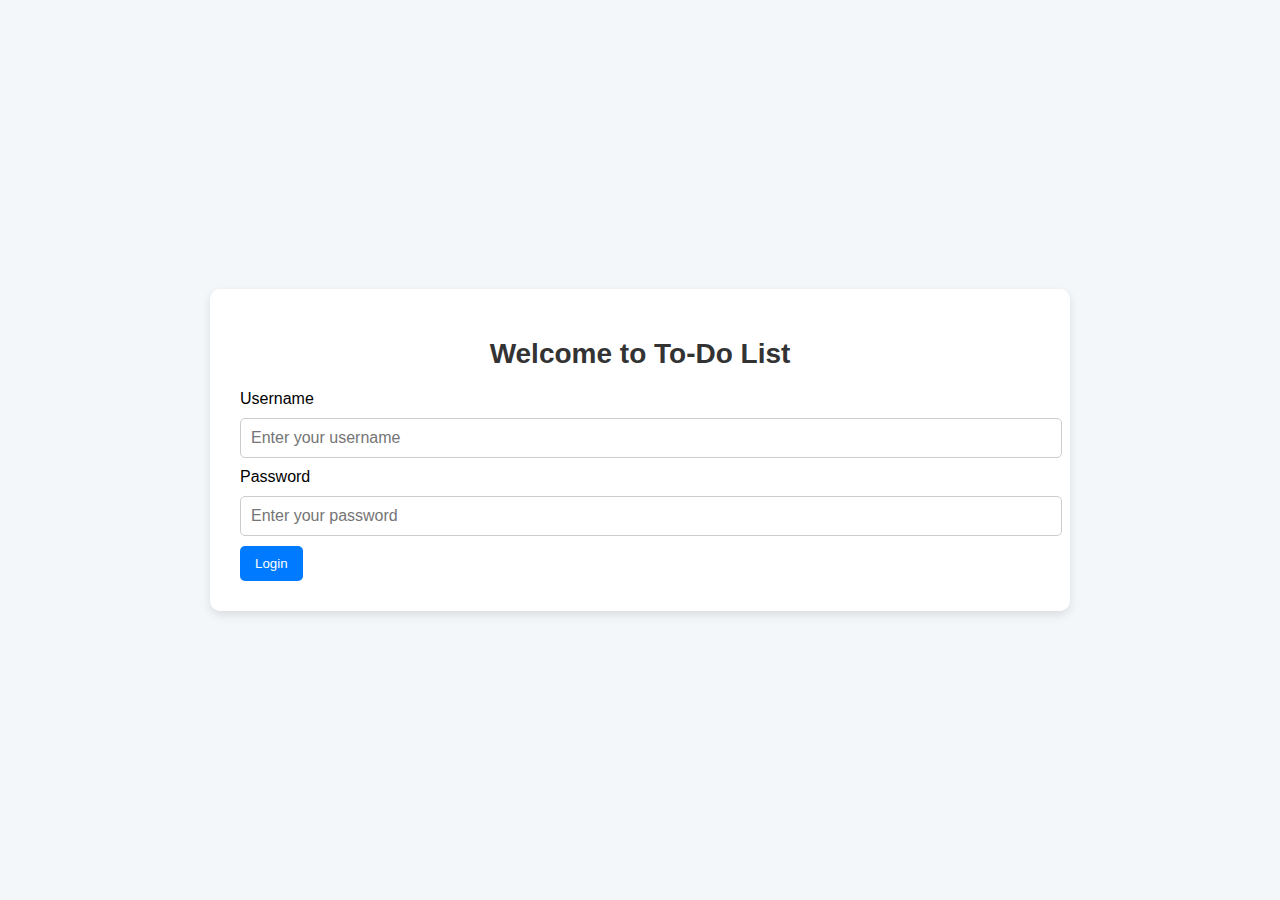
==== frontend/src/html/index.html @ 1c93fb94 "frontend update" ====
<!DOCTYPE html>
<html lang="en">
<head>
    <meta charset="UTF-8">
    <meta name="viewport" content="width=device-width, initial-scale=1.0">
    <title>To-Do List - Login</title>
    <link rel="stylesheet" href="../css/styles.css">
</head>
<body>
    <div class="container">
        <h1>Welcome to To-Do List</h1>
        <form id="loginForm">
            <label for="username">Username</label>
            <input type="text" id="username" placeholder="Enter your username" required>
            
            <label for="password">Password</label>
            <input type="password" id="password" placeholder="Enter your password" required>
            
            <button type="submit">Login</button>
        </form>
    </div>
    <script src="../js/app.js"></script>
</body>
</html>
---- frontend/src/css/styles.css ----
/* General Body Styling */
body {
    font-family: 'Arial', sans-serif;
    background-color: #f4f7fa;
    margin: 0;
    padding: 0;
    display: flex;
    justify-content: center;
    align-items: center;
    min-height: 100vh;
}

/* Container Styling */
.container {
    background-color: white;
    padding: 30px;
    border-radius: 10px;
    box-shadow: 0 4px 10px rgba(0, 0, 0, 0.1);
    width: 90%;
    max-width: 800px;
}

/* Title Styling */
h1 {
    font-size: 28px;
    color: #333;
    text-align: center;
    margin-bottom: 20px;
}

/* Task Table Styling */
table {
    width: 100%;
    border-collapse: collapse;
    margin-top: 20px;
    box-shadow: 0 3px 6px rgba(0, 0, 0, 0.1);
    overflow-x: auto;
}

th, td {
    padding: 15px;
    text-align: left;
    border-bottom: 1px solid #ddd;
}

th {
    background-color: #007bff;
    color: white;
    font-size: 16px;
}

td {
    background-color: #fff;
    color: #333;
}

tr:hover td {
    background-color: #f1f1f1;
    transition: background-color 0.3s ease;
}

/* Button Styling */
button {
    padding: 10px 15px;
    border: none;
    background-color: #007bff;
    color: white;
    border-radius: 5px;
    cursor: pointer;
    transition: background-color 0.3s ease;
}

button:hover {
    background-color: #0056b3;
}

/* Create Task Button */
.create-task-btn {
    padding: 10px 15px;
    background-color: #28a745;
    color: white;
    border: none;
    cursor: pointer;
    border-radius: 5px;
    margin-bottom: 20px;
    font-size: 16px;
    transition: background-color 0.3s ease;
}

.create-task-btn:hover {
    background-color: #218838;
}

/* Modal Styling */
.modal {
    display: none; /* Hidden by default */
    position: fixed;
    z-index: 1;
    left: 0;
    padding-top: 10%;
    padding-left: 35%;
    top: 0;
    width: 100%;
    height: 100%;
    background-color: rgba(0, 0, 0, 0.6); /* Black background with opacity */
    display: flex;
    justify-content: center;
    align-items: center;
}

/* Modal Content Styling */
.modal-content {
    background-color: white;
    padding: 30px;
    border-radius: 10px;
    box-shadow: 0 5px 15px rgba(0, 0, 0, 0.3);
    width: 90%;
    max-width: 500px;
    text-align: center;
    animation: slideDown 0.3s ease-out;
}

/* Close Button */
.close {
    color: #888;
    float: right;
    font-size: 28px;
    font-weight: bold;
    cursor: pointer;
}

.close:hover,
.close:focus {
    color: #333;
}

/* Input and Select Styling */
input, textarea, select {
    width: 100%;
    padding: 10px;
    margin: 10px 0;
    border: 1px solid #ccc;
    border-radius: 5px;
    font-size: 16px;
}

textarea {
    resize: vertical;
}

/* Slide Down Animation for Modal */
@keyframes slideDown {
    from {
        transform: translateY(-20%);
        opacity: 0;
    }
    to {
        transform: translateY(0);
        opacity: 1;
    }
}
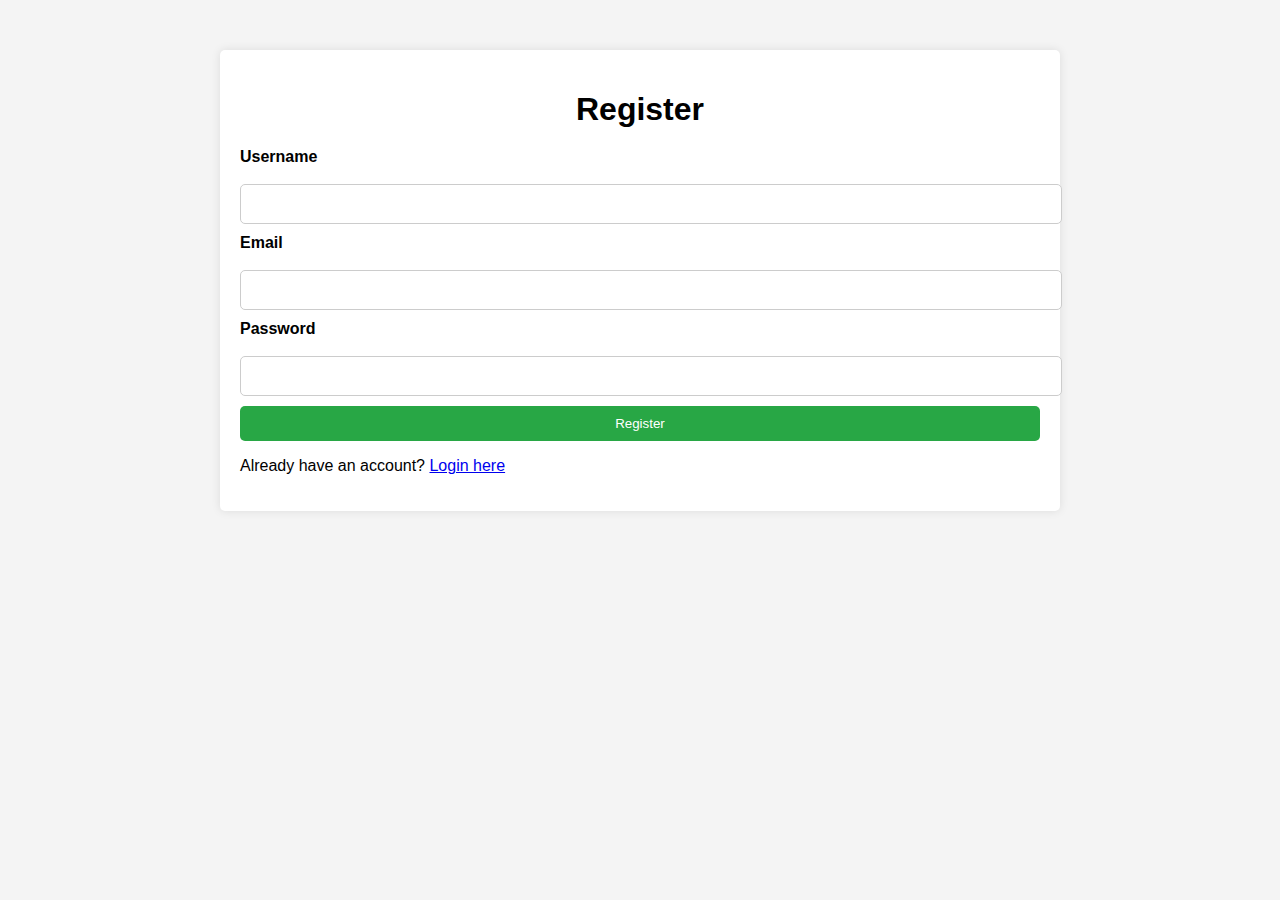
==== commit 2e988459: "Frontend launched with docker" ====
--- a/frontend/src/html/index.html
+++ b/frontend/src/html/index.html
@@ -3,22 +3,30 @@
 <head>
     <meta charset="UTF-8">
     <meta name="viewport" content="width=device-width, initial-scale=1.0">
-    <title>To-Do List - Login</title>
+    <title>Register</title>
     <link rel="stylesheet" href="../css/styles.css">
 </head>
 <body>
     <div class="container">
-        <h1>Welcome to To-Do List</h1>
-        <form id="loginForm">
+        <h1>Register</h1>
+        <form id="registerForm">
             <label for="username">Username</label>
-            <input type="text" id="username" placeholder="Enter your username" required>
-            
+            <input type="text" id="username" name="username" required>
+
+            <label for="email">Email</label>
+            <input type="email" id="email" name="email" required>
+
             <label for="password">Password</label>
-            <input type="password" id="password" placeholder="Enter your password" required>
-            
-            <button type="submit">Login</button>
+            <input type="password" id="password" name="password" required>
+
+            <button type="submit">Register</button>
         </form>
+
+        <div id="message"></div>
+
+        <p>Already have an account? <a href="login.html">Login here</a></p>
     </div>
-    <script src="../js/app.js"></script>
+
+    <script src="../js/auth.js"></script>
 </body>
 </html>
--- a/frontend/src/css/styles.css
+++ b/frontend/src/css/styles.css
@@ -1,46 +1,88 @@
-/* General Body Styling */
 body {
-    font-family: 'Arial', sans-serif;
-    background-color: #f4f7fa;
+    font-family: Arial, sans-serif;
+    background-color: #f4f4f4;
     margin: 0;
     padding: 0;
-    display: flex;
-    justify-content: center;
-    align-items: center;
-    min-height: 100vh;
-}
-
-/* Container Styling */
+}
+
 .container {
-    background-color: white;
-    padding: 30px;
-    border-radius: 10px;
-    box-shadow: 0 4px 10px rgba(0, 0, 0, 0.1);
-    width: 90%;
-    max-width: 800px;
-}
-
-/* Title Styling */
+    max-width: 800px; /* Increased the width of the container */
+    margin: 50px auto;
+    padding: 20px;
+    background-color: #fff;
+    border-radius: 5px;
+    box-shadow: 0 0 10px rgba(0, 0, 0, 0.1);
+}
+
 h1 {
-    font-size: 28px;
-    color: #333;
     text-align: center;
     margin-bottom: 20px;
 }
 
+label {
+    display: block;
+    margin-bottom: 8px;
+    font-weight: bold;
+}
+
+input {
+    width: 100%;
+    padding: 10px;
+    margin-bottom: 20px;
+    border: 1px solid #ccc;
+    border-radius: 5px;
+}
+
+button {
+    width: 100%;
+    padding: 10px;
+    background-color: #28a745;
+    border: none;
+    color: #fff;
+    border-radius: 5px;
+    cursor: pointer;
+}
+
+#openCategoryModalBtn {
+    width: 100%;
+    padding: 10px;
+    background-color: #ff6f00;
+    border: none;
+    color: #fff;
+    border-radius: 5px;
+    cursor: pointer;
+    font-size: 15px;
+}
+
+/* button:hover {
+    background-color: #218838
+} */
+
+#message {
+    text-align: center;
+    margin-top: 10px;
+}
+
+
 /* Task Table Styling */
+.table-container {
+    width: 100%;
+    overflow-x: auto; /* Ensures the table is scrollable if content overflows */
+}
+
 table {
     width: 100%;
     border-collapse: collapse;
     margin-top: 20px;
     box-shadow: 0 3px 6px rgba(0, 0, 0, 0.1);
-    overflow-x: auto;
+    table-layout: fixed; /* Ensures table takes up full width */
 }
 
 th, td {
     padding: 15px;
     text-align: left;
     border-bottom: 1px solid #ddd;
+    word-wrap: break-word; /* Ensures long content wraps within the cell */
 }
 
 th {
@@ -57,21 +99,6 @@
 tr:hover td {
     background-color: #f1f1f1;
     transition: background-color 0.3s ease;
-}
-
-/* Button Styling */
-button {
-    padding: 10px 15px;
-    border: none;
-    background-color: #007bff;
-    color: white;
-    border-radius: 5px;
-    cursor: pointer;
-    transition: background-color 0.3s ease;
-}
-
-button:hover {
-    background-color: #0056b3;
 }
 
 /* Create Task Button */
@@ -147,6 +174,77 @@
 textarea {
     resize: vertical;
 }
+/* Action Buttons */
+.action-btn {
+    padding: 5px 10px;
+    margin-right: 5px;
+    border: none;
+    color: #fff;
+    cursor: pointer;
+    border-radius: 3px;
+    font-size: 12px;
+}
+
+/* Edit Button (Blue) */
+.edit-btn {
+    background-color: #007bff;
+}
+.edit-btn i {
+    margin-right: 5px;
+}
+
+/* Complete Button (Green) */
+.complete-btn {
+    background-color: #28a745;
+}
+.complete-btn i {
+    margin-right: 5px;
+}
+
+/* Delete Button (Red) */
+.delete-btn {
+    background-color: #dc3545;
+}
+.delete-btn i {
+    margin-right: 5px;
+}
+
+.action-btn:hover {
+    opacity: 0.9;
+}
+
+/* Use FontAwesome for Icons */
+.fa {
+    font-size: 14px;
+}
+
+.view-categories-btn {
+    padding: 10px 15px;
+    background-color: #17a2b8;
+    color: white;
+    border: none;
+    cursor: pointer;
+    border-radius: 5px;
+    margin-bottom: 20px;
+    font-size: 16px;
+    transition: background-color 0.3s ease;
+}
+
+.view-categories-btn:hover {
+    background-color: #138496;
+}
+
+#viewCategoriesModal ul {
+    list-style: none;
+    padding: 0;
+}
+
+#viewCategoriesModal ul li {
+    padding: 10px;
+    border-bottom: 1px solid #ddd;
+}
+
+
 
 /* Slide Down Animation for Modal */
 @keyframes slideDown {
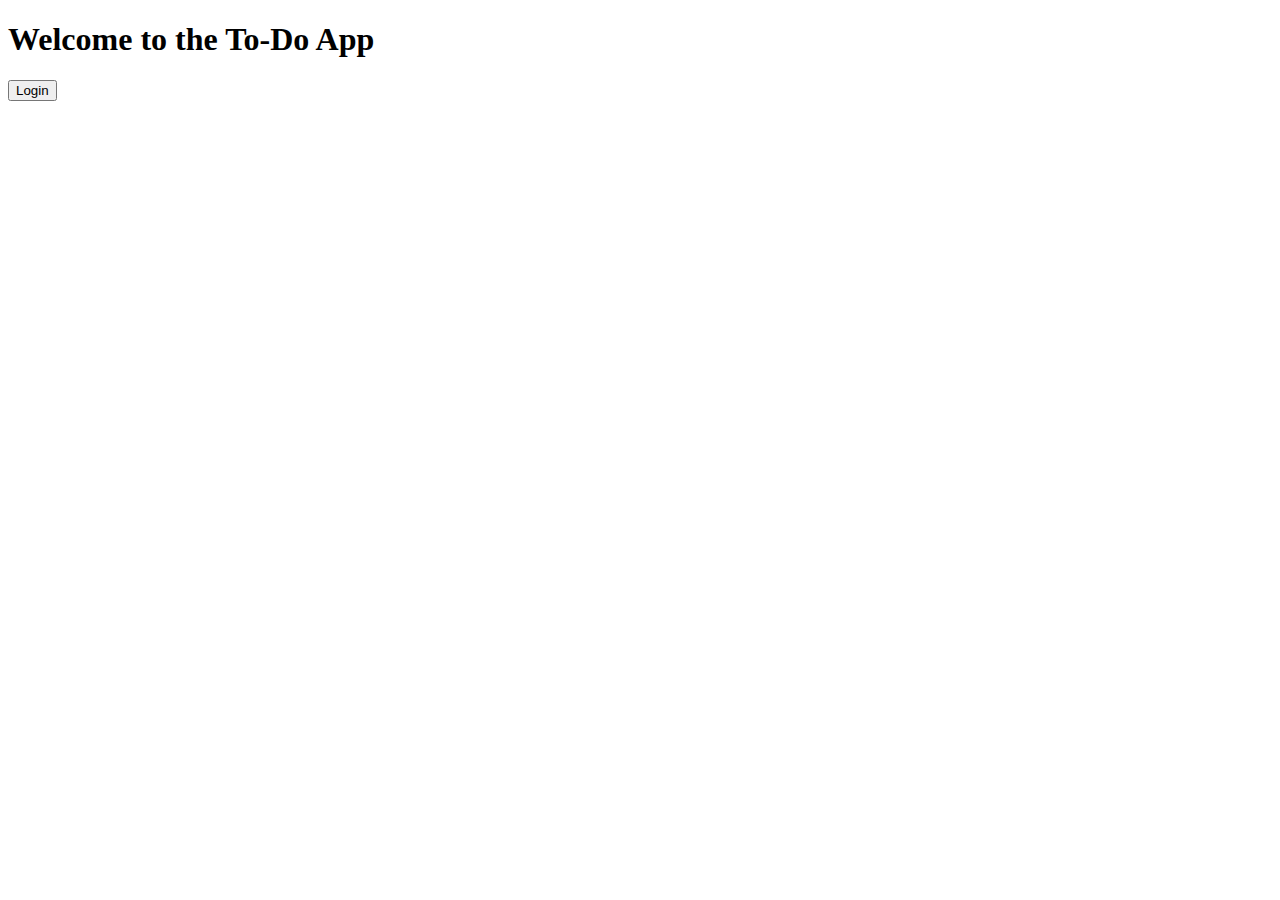
==== commit 69f213b1: "Cognito connection and code but no login" ====
--- a/frontend/src/html/index.html
+++ b/frontend/src/html/index.html
@@ -3,30 +3,19 @@
 <head>
     <meta charset="UTF-8">
     <meta name="viewport" content="width=device-width, initial-scale=1.0">
-    <title>Register</title>
-    <link rel="stylesheet" href="../css/styles.css">
+    <title>Login to To-Do App</title>
+    <link rel="stylesheet" href="styles.css">
 </head>
 <body>
     <div class="container">
-        <h1>Register</h1>
-        <form id="registerForm">
-            <label for="username">Username</label>
-            <input type="text" id="username" name="username" required>
-
-            <label for="email">Email</label>
-            <input type="email" id="email" name="email" required>
-
-            <label for="password">Password</label>
-            <input type="password" id="password" name="password" required>
-
-            <button type="submit">Register</button>
-        </form>
-
-        <div id="message"></div>
-
-        <p>Already have an account? <a href="login.html">Login here</a></p>
+        <h1>Welcome to the To-Do App</h1>
+        <button id="loginBtn" class="login-btn">Login</button>
     </div>
 
-    <script src="../js/auth.js"></script>
+    <script>
+        document.getElementById('loginBtn').addEventListener('click', () => {
+            window.location.href = "http://localhost:8080/oauth2/authorization/cognito";
+        });
+    </script>
 </body>
 </html>
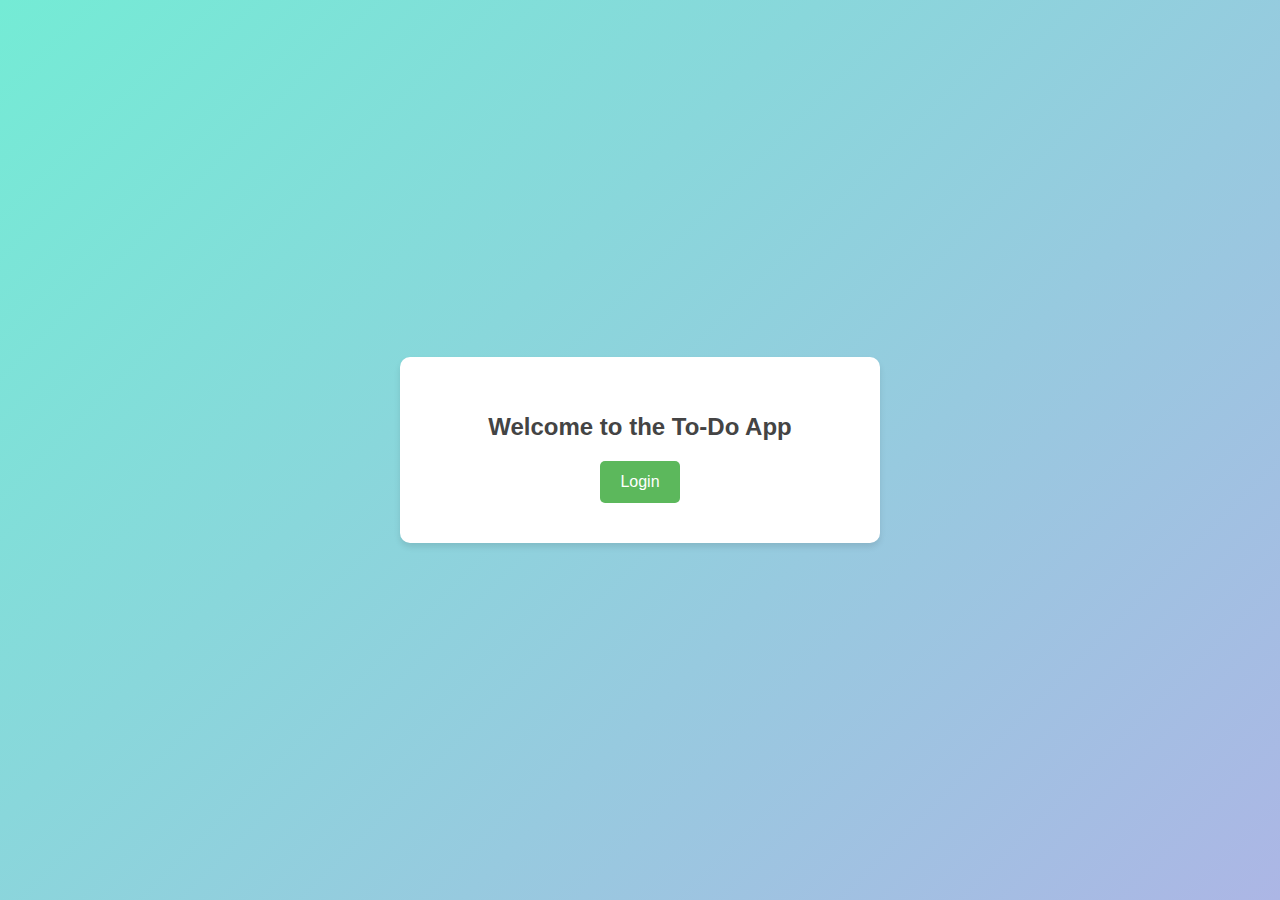
==== commit db1031d5: "fix:Modals not appearing on page refresh" ====
--- a/frontend/src/html/index.html
+++ b/frontend/src/html/index.html
@@ -4,11 +4,11 @@
     <meta charset="UTF-8">
     <meta name="viewport" content="width=device-width, initial-scale=1.0">
     <title>Login to To-Do App</title>
-    <link rel="stylesheet" href="styles.css">
+    <link rel="stylesheet" href="../css/index.css">
 </head>
 <body>
-    <div class="container">
-        <h1>Welcome to the To-Do App</h1>
+    <div class="login-container">
+        <h1 class="welcome-heading">Welcome to the To-Do App</h1>
         <button id="loginBtn" class="login-btn">Login</button>
     </div>
 
--- a/frontend/src/css/index.css
+++ b/frontend/src/css/index.css
@@ -0,0 +1,53 @@
+/* General Reset */
+body {
+    margin: 0;
+    padding: 0;
+    font-family: 'Arial', sans-serif;
+    background: linear-gradient(135deg, #74ebd5, #acb6e5);
+    color: #333;
+    display: flex;
+    justify-content: center;
+    align-items: center;
+    height: 100vh;
+}
+
+/* Container Styling */
+.login-container {
+    text-align: center;
+    background: white;
+    padding: 40px;
+    border-radius: 10px;
+    box-shadow: 0px 4px 6px rgba(0, 0, 0, 0.1);
+    width: 100%;
+    max-width: 400px;
+}
+
+/* Heading Styling */
+.welcome-heading {
+    font-size: 24px;
+    color: #444;
+    margin-bottom: 20px;
+}
+
+/* Button Styling */
+.login-btn {
+    display: inline-block;
+    padding: 12px 20px;
+    background-color: #5cb85c;
+    color: white;
+    font-size: 16px;
+    border: none;
+    border-radius: 5px;
+    cursor: pointer;
+    transition: background-color 0.3s ease, transform 0.2s ease;
+}
+
+.login-btn:hover {
+    background-color: #4cae4c;
+    transform: translateY(-2px);
+}
+
+.login-btn:active {
+    background-color: #45a049;
+    transform: translateY(0);
+}
